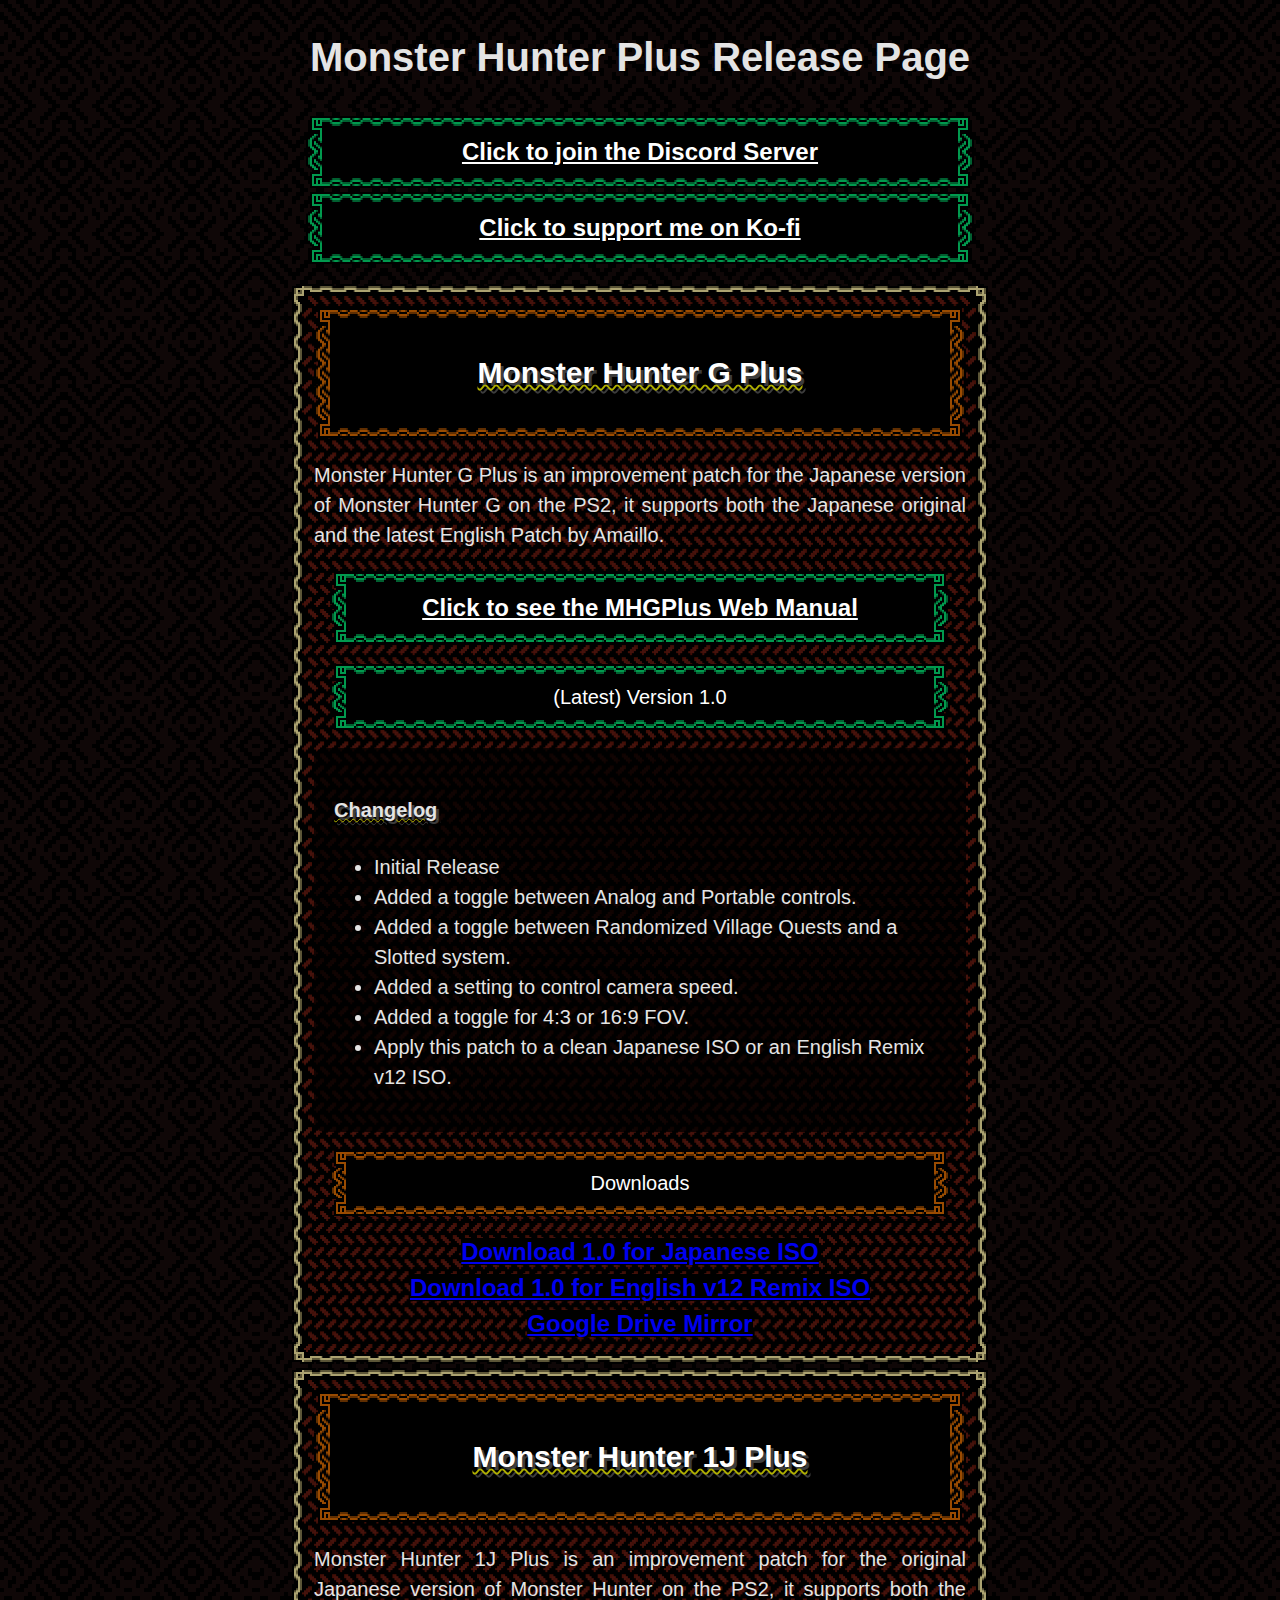
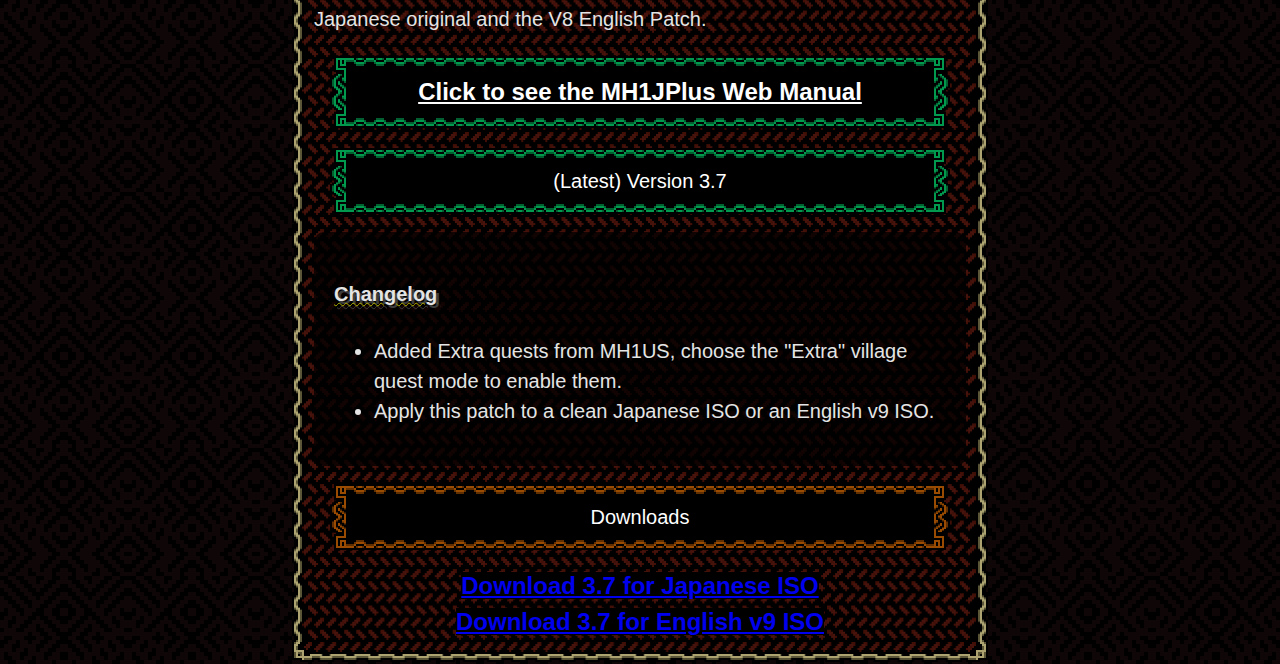
==== index.html @ 3c0cefc6 "3.7 Release" ====
<!DOCTYPE html>
<html lang="en">
<head>
    <meta charset="UTF-8">
    <meta name="viewport" content="width=device-width, initial-scale=1.0">
    <title>Monster Hunter Plus Release Page</title>
    <link rel="stylesheet" href="style.css">
</head>
<body>
    <h1>Monster Hunter Plus Release Page</h1>
    <div style="text-align: center; margin:16px">
        <a id="MHPBtn" href="https://discord.gg/FGkHwysqe6">Click to join the Discord Server</a>
        <a id="MHPBtn" href="https://ko-fi.com/nyanyucchi">Click to support me on Ko-fi</a>
    </div>
    <div id="MH1Box">
        <div id="MH1Btn" style="text-align: center;">
        <h2>Monster Hunter G Plus</h2>
        </div>
        <p>Monster Hunter G Plus is an improvement patch for the Japanese version of Monster Hunter G on the PS2, it supports both the Japanese original and the latest English Patch by Amaillo.</p>
        <div style="text-align: center; margin:16px">
            <a id="MHPBtn" href="manualmhg.html">Click to see the MHGPlus Web Manual</a>
        </div>
        <div id="MHPBtn" style="text-align: center; margin:16px">(Latest) Version 1.0</div>
        <div id="DarkBox">
            <h4>Changelog</h4>
            <ul>
                <li>Initial Release</li>
                <li>Added a toggle between Analog and Portable controls.</li>
                <li>Added a toggle between Randomized Village Quests and a Slotted system.</li>
                <li>Added a setting to control camera speed.</li>
                <li>Added a toggle for 4:3 or 16:9 FOV.</li>
                <li>Apply this patch to a clean Japanese ISO or an English Remix v12 ISO.</li>
            </ul>
        </div>
        <div id="MH1Btn" style="text-align: center; margin:16px">Downloads
        </div>
            <div style="text-align: center">
            <a href="GPlus/MHGJPlus Jpn v1.0.xdelta">Download 1.0 for Japanese ISO</a>
            <br/>
            <a href="GPlus/MHGJPlus EngV12 v1.0.xdelta">Download 1.0 for English v12 Remix ISO</a>
            <br/>
            <a href="https://drive.google.com/drive/folders/158RFVtt2Dw-mPlefolmVcnjsa-Ck2cdR?usp=sharing">Google Drive Mirror</a>
        </div>
    </div>
    <div id="MH1Box">
        <div id="MH1Btn" style="text-align: center;">
        <h2>Monster Hunter 1J Plus</h2>
        </div>
        <p>Monster Hunter 1J Plus is an improvement patch for the original Japanese version of Monster Hunter on the PS2, it supports both the Japanese original and the V8 English Patch.</p>
        <div style="text-align: center; margin:16px">
            <a id="MHPBtn" href="manualmh1.html">Click to see the MH1JPlus Web Manual</a>
        </div>
        <div id="MHPBtn" style="text-align: center; margin:16px">(Latest) Version 3.7</div>
        <div id="DarkBox">
            <h4>Changelog</h4>
            <ul>
                <li>Added Extra quests from MH1US, choose the "Extra" village quest mode to enable them.</li>
                <li>Apply this patch to a clean Japanese ISO or an English v9 ISO.</li>
            </ul>
        </div>
        <div id="MH1Btn" style="text-align: center; margin:16px">Downloads
        </div>
            <div style="text-align: center">
            <a href="1Plus/MH1JPlus Jpn v3.7.xdelta">Download 3.7 for Japanese ISO</a>
            <br/>
            <a href="1Plus/MH1JPlus Eng v3.7.xdelta">Download 3.7 for English v9 ISO</a>
            <br/>
        </div>
    </div>
</body>
</html>
---- style.css ----
body {
    background-color: #404040;
    background-image: url(BGSite-MH1.png);
    color: #e4e4e4;
    line-height: 1.5;
    font-size: 20px;
    max-width: 700px;
    margin: auto auto;
    font-family: Arial, Helvetica, sans-serif;
}

h1 {
    text-align: center;
}

#MH1Box {
    color: #e4e4e4;
    background-color: black;
    border: 24px solid transparent;
    border-image: url(Border-MH1.png) 24 24 round;
    background-image: url(BG-MH1.png);
    background-repeat: round;
    background-clip: padding-box;
}

#DarkBox {
    background-color: rgba(0, 0, 0, 0.753);
    border: 20px solid rgba(0, 0, 0, 0.753);
    border-radius: 10px;
    background-clip: padding-box;
}

h2 {
    text-align: center;
    text-shadow: 3px 3px #3C3C3C;
    text-decoration: underline;
    text-decoration-color: #AFAF00;
    text-decoration-style: wavy;
    text-decoration-thickness: 5%;
}

h4 {
    text-shadow: 3px 3px #3C3C3C;
    text-decoration: underline;
    text-decoration-color: #AFAF00;
    text-decoration-style: wavy;
    text-decoration-thickness: 5%;
}

#MH1Btn {
    color: #ffffff;
    display: block;
    background-color: black;
    border: 20px solid transparent;
    border-image: url(Btn-MH1.png) 20 20 round;
    background-clip: padding-box;
    text-decoration: none;
    padding-left: 20px;
    padding-right: 20px;
}

#MHPBtn {
    color: #ffffff;
    display: block;
    background-color: black;
    border: 20px solid transparent;
    border-image: url(Btn-MHP.png) 20 20 round;
    background-clip: padding-box;
    padding-left: 20px;
    padding-right: 20px;
}

p {
    text-align: justify;
}

a {
    background-color: black;
    font-weight: bold;
    font-size: 24px;
}

#links {
    text-align: center;
}
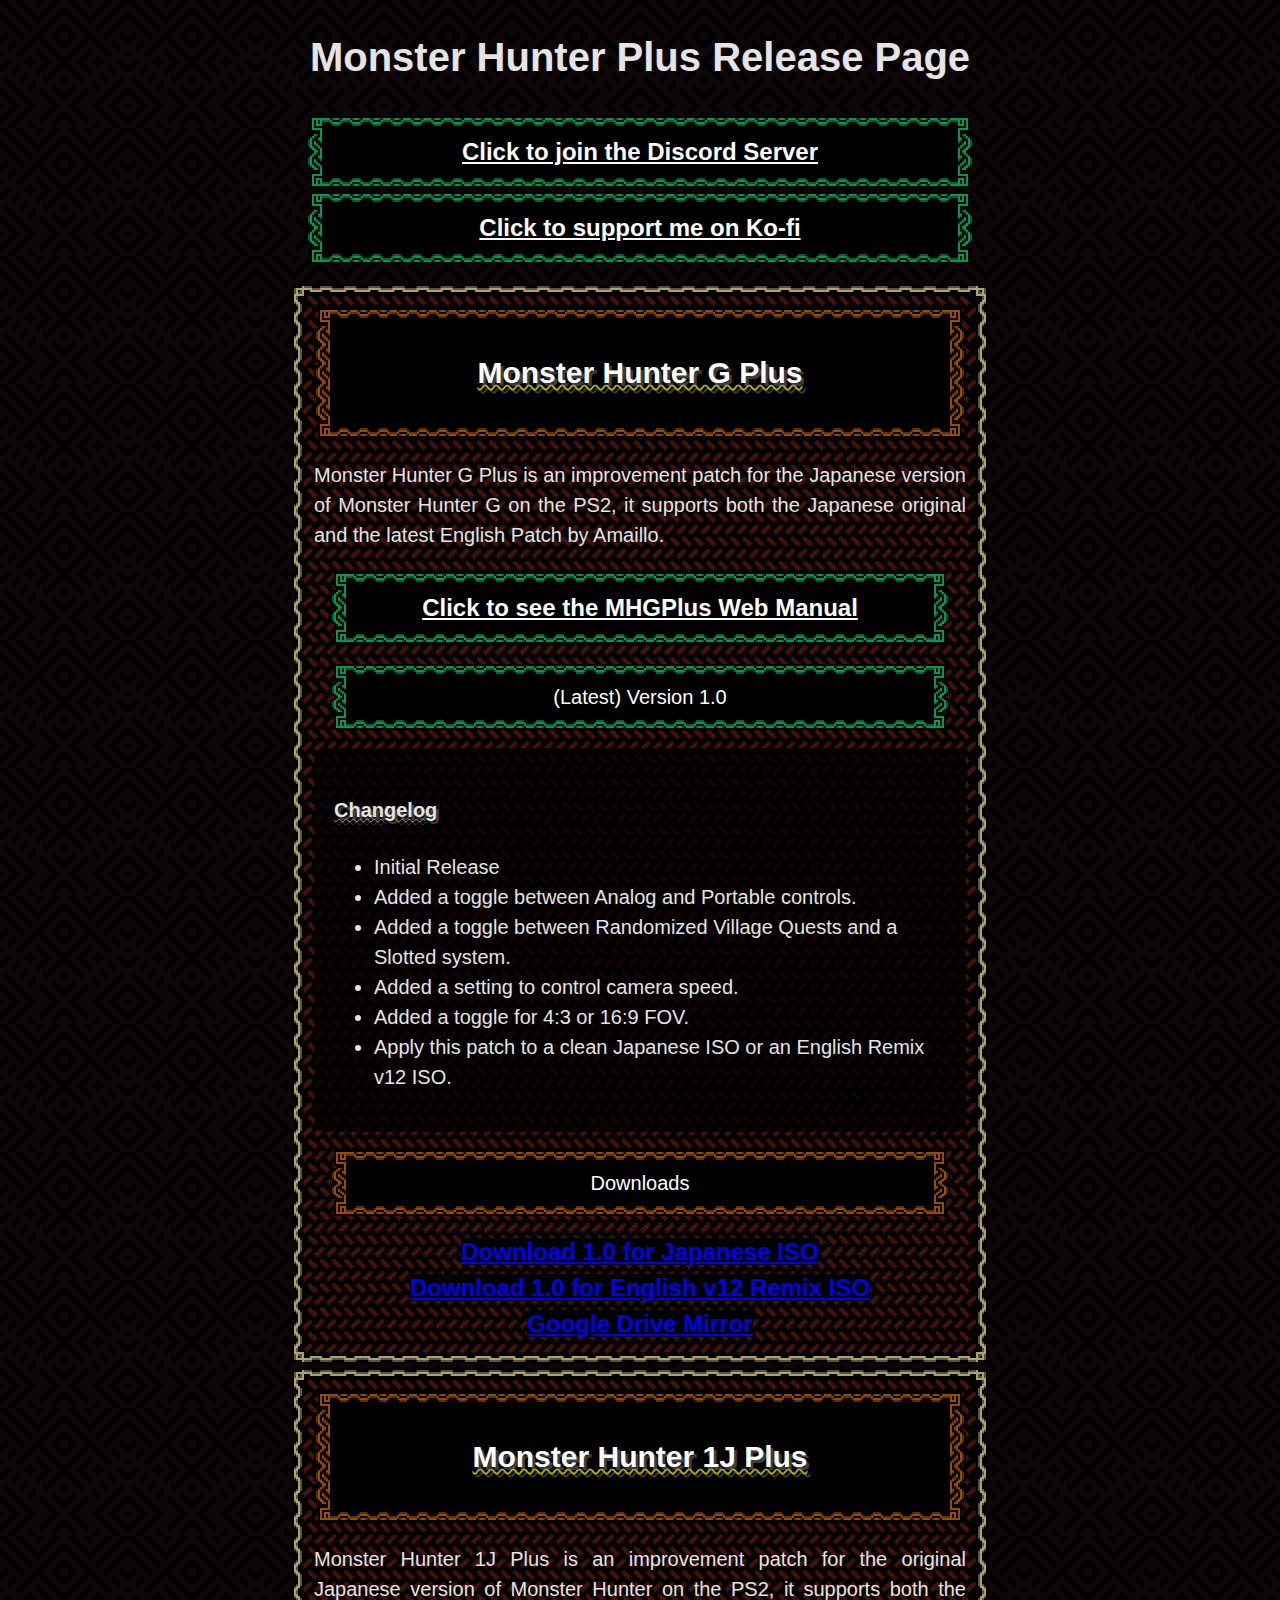
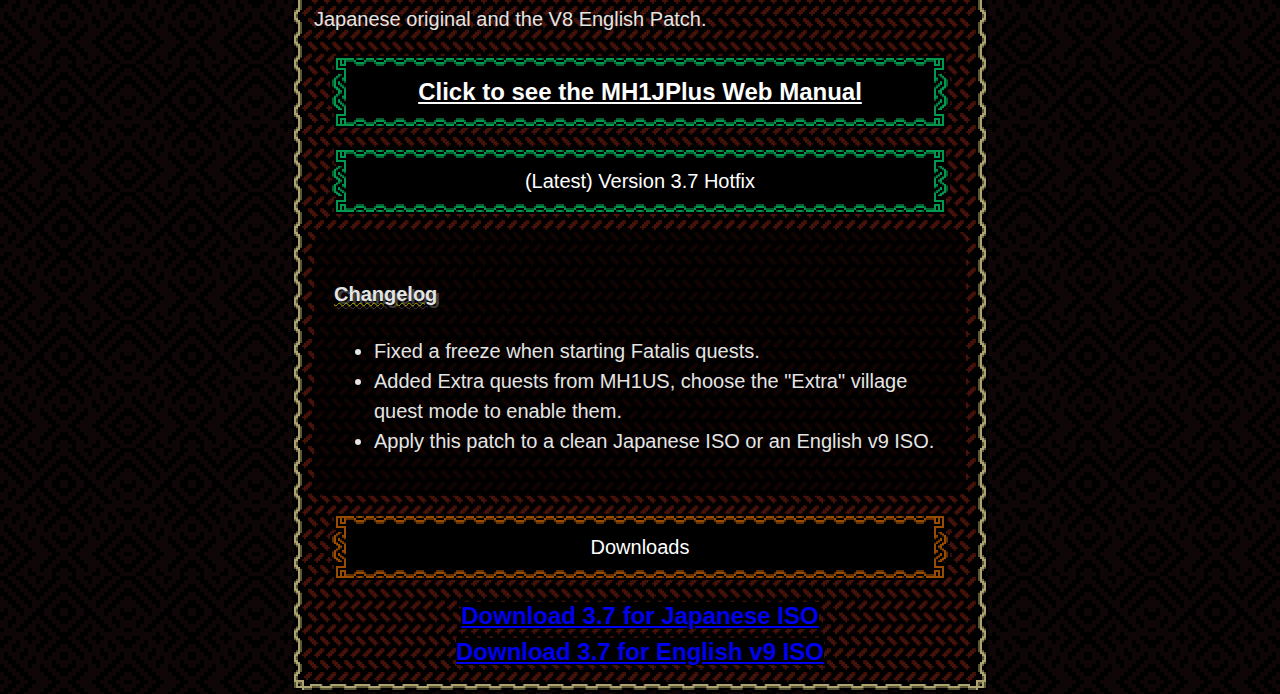
==== commit 99c6d8d2: "fatalis" ====
--- a/index.html
+++ b/index.html
@@ -50,10 +50,11 @@
         <div style="text-align: center; margin:16px">
             <a id="MHPBtn" href="manualmh1.html">Click to see the MH1JPlus Web Manual</a>
         </div>
-        <div id="MHPBtn" style="text-align: center; margin:16px">(Latest) Version 3.7</div>
+        <div id="MHPBtn" style="text-align: center; margin:16px">(Latest) Version 3.7 Hotfix</div>
         <div id="DarkBox">
             <h4>Changelog</h4>
             <ul>
+                <li>Fixed a freeze when starting Fatalis quests.</li>
                 <li>Added Extra quests from MH1US, choose the "Extra" village quest mode to enable them.</li>
                 <li>Apply this patch to a clean Japanese ISO or an English v9 ISO.</li>
             </ul>
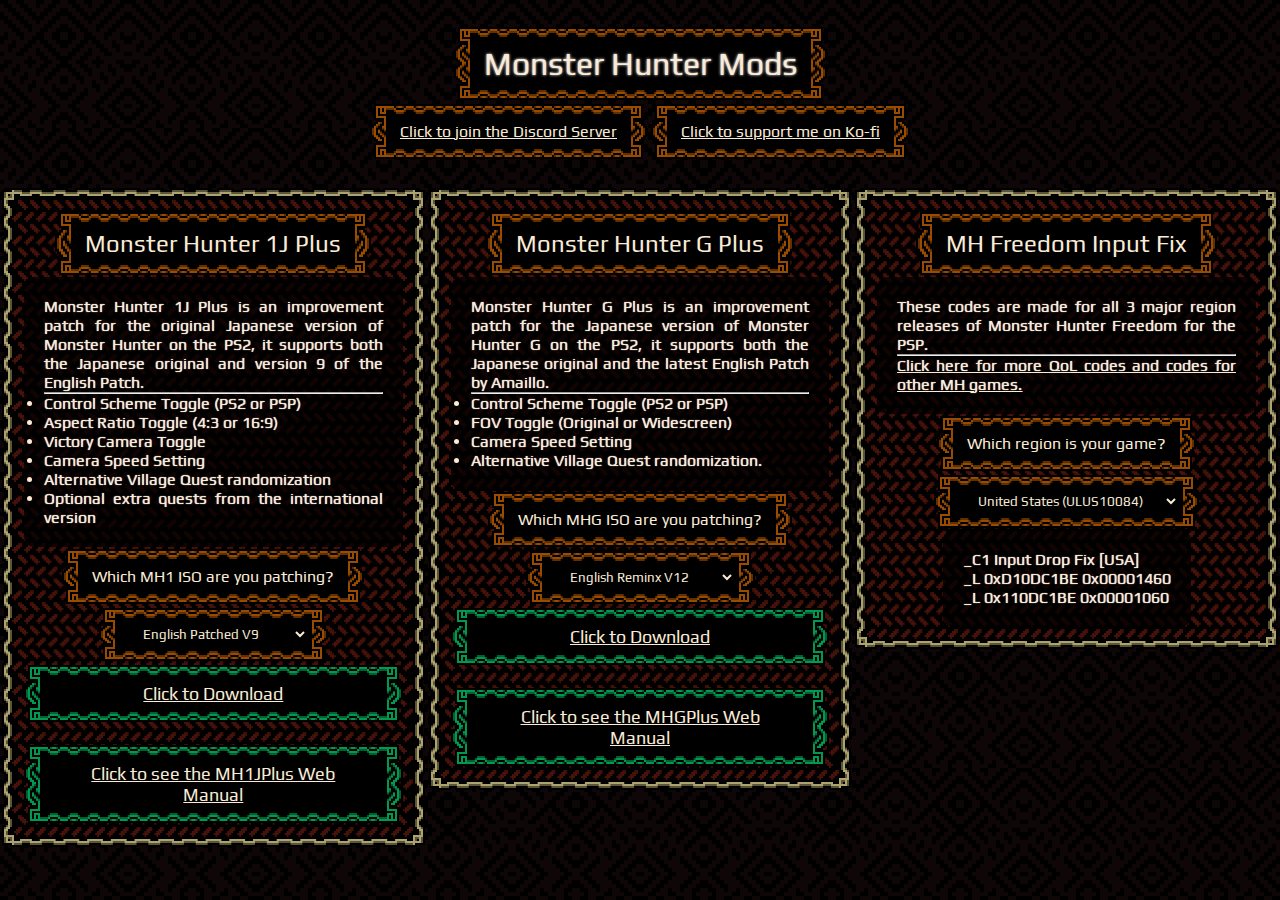
==== commit 1f1bc5be: "New page" ====
--- a/index.html
+++ b/index.html
@@ -3,70 +3,129 @@
 <head>
     <meta charset="UTF-8">
     <meta name="viewport" content="width=device-width, initial-scale=1.0">
-    <title>Monster Hunter Plus Release Page</title>
-    <link rel="stylesheet" href="style.css">
+    <title>Document</title>
+    <link rel="preconnect" href="https://fonts.googleapis.com">
+    <link rel="preconnect" href="https://fonts.gstatic.com" crossorigin>
+    <link href="https://fonts.googleapis.com/css2?family=Play:wght@400;700&display=swap" rel="stylesheet">
+    <link rel="stylesheet" href="styles.css">
 </head>
 <body>
-    <h1>Monster Hunter Plus Release Page</h1>
-    <div style="text-align: center; margin:16px">
-        <a id="MHPBtn" href="https://discord.gg/FGkHwysqe6">Click to join the Discord Server</a>
-        <a id="MHPBtn" href="https://ko-fi.com/nyanyucchi">Click to support me on Ko-fi</a>
-    </div>
-    <div id="MH1Box">
-        <div id="MH1Btn" style="text-align: center;">
-        <h2>Monster Hunter G Plus</h2>
+    <header>
+        <h1 class="border-mh1">Monster Hunter Mods</h1>
+        <br>
+        <a class="border-mh1" href="https://discord.gg/FGkHwysqe6">Click to join the Discord Server</a>
+        <a class="border-mh1" href="https://ko-fi.com/nyanyucchi">Click to support me on Ko-fi</a>
+    </header>
+    <div class="container">
+        <div class="flex-column">
+            <div class="box-mh1">
+                <h2 class="border-mh1">Monster Hunter 1J Plus</h2>
+                <div class="dark">
+                    Monster Hunter 1J Plus is an improvement patch for the original Japanese version of Monster Hunter on the PS2, it supports both the Japanese original and version 9 of the English Patch.
+                    <hr>
+                    <ul>
+                        <li>Control Scheme Toggle (PS2 or PSP)</li>
+                        <li>Aspect Ratio Toggle (4:3 or 16:9)</li>
+                        <li>Victory Camera Toggle</li>
+                        <li>Camera Speed Setting</li>
+                        <li>Alternative Village Quest randomization</li>
+                        <li>Optional extra quests from the international version</li>
+                    </ul>
+                </div>
+                <label class="border-mh1" for="mh1jplus">Which MH1 ISO are you patching?</label>
+                <select name="mh1jplus" id="seljplus">
+                    <option value="usa">English Patched V9</option>
+                    <option value="jpn">Unmodified Japanese</option>
+                </select>
+                <a href="1Plus/MH1JPlus Eng v3.7.xdelta" id="btnMH1J" class="border-mhg">Click to Download</a>
+                <br>
+                <a id="MHPBtn" href="manualmh1.html" class="border-mhg">Click to see the MH1JPlus Web Manual</a>
+            </div>
         </div>
-        <p>Monster Hunter G Plus is an improvement patch for the Japanese version of Monster Hunter G on the PS2, it supports both the Japanese original and the latest English Patch by Amaillo.</p>
-        <div style="text-align: center; margin:16px">
-            <a id="MHPBtn" href="manualmhg.html">Click to see the MHGPlus Web Manual</a>
+        <div class="flex-column">
+            <div class="box-mh1">
+                <h2 class="border-mh1">Monster Hunter G Plus</h2>
+                <div class="dark">
+                    Monster Hunter G Plus is an improvement patch for the Japanese version of Monster Hunter G on the PS2, it supports both the Japanese original and the latest English Patch by Amaillo.
+                    <hr>
+                    <ul>
+                        <li>Control Scheme Toggle (PS2 or PSP)</li>
+                        <li>FOV Toggle (Original or Widescreen)</li>
+                        <li>Camera Speed Setting</li>
+                        <li>Alternative Village Quest randomization.</li>
+                    </ul>
+                </div>
+                <label class="border-mh1" for="mhgplus">Which MHG ISO are you patching?</label>
+                <select name="mhgplus" id="selgplus">
+                    <option value="usa">English Reminx V12</option>
+                    <option value="jpn">Unmodified Japanese</option>
+                </select>
+                <a href="GPlus/MHGJPlus EngV12 v1.0.xdelta" id="btnMHG" class="border-mhg">Click to Download</a>
+                <br>
+                <a id="MHPBtn" href="manualmhg.html" class="border-mhg">Click to see the MHGPlus Web Manual</a>
+            </div>
         </div>
-        <div id="MHPBtn" style="text-align: center; margin:16px">(Latest) Version 1.0</div>
-        <div id="DarkBox">
-            <h4>Changelog</h4>
-            <ul>
-                <li>Initial Release</li>
-                <li>Added a toggle between Analog and Portable controls.</li>
-                <li>Added a toggle between Randomized Village Quests and a Slotted system.</li>
-                <li>Added a setting to control camera speed.</li>
-                <li>Added a toggle for 4:3 or 16:9 FOV.</li>
-                <li>Apply this patch to a clean Japanese ISO or an English Remix v12 ISO.</li>
-            </ul>
-        </div>
-        <div id="MH1Btn" style="text-align: center; margin:16px">Downloads
-        </div>
-            <div style="text-align: center">
-            <a href="GPlus/MHGJPlus Jpn v1.0.xdelta">Download 1.0 for Japanese ISO</a>
-            <br/>
-            <a href="GPlus/MHGJPlus EngV12 v1.0.xdelta">Download 1.0 for English v12 Remix ISO</a>
-            <br/>
-            <a href="https://drive.google.com/drive/folders/158RFVtt2Dw-mPlefolmVcnjsa-Ck2cdR?usp=sharing">Google Drive Mirror</a>
-        </div>
-    </div>
-    <div id="MH1Box">
-        <div id="MH1Btn" style="text-align: center;">
-        <h2>Monster Hunter 1J Plus</h2>
-        </div>
-        <p>Monster Hunter 1J Plus is an improvement patch for the original Japanese version of Monster Hunter on the PS2, it supports both the Japanese original and the V8 English Patch.</p>
-        <div style="text-align: center; margin:16px">
-            <a id="MHPBtn" href="manualmh1.html">Click to see the MH1JPlus Web Manual</a>
-        </div>
-        <div id="MHPBtn" style="text-align: center; margin:16px">(Latest) Version 3.7 Hotfix</div>
-        <div id="DarkBox">
-            <h4>Changelog</h4>
-            <ul>
-                <li>Fixed a freeze when starting Fatalis quests.</li>
-                <li>Added Extra quests from MH1US, choose the "Extra" village quest mode to enable them.</li>
-                <li>Apply this patch to a clean Japanese ISO or an English v9 ISO.</li>
-            </ul>
-        </div>
-        <div id="MH1Btn" style="text-align: center; margin:16px">Downloads
-        </div>
-            <div style="text-align: center">
-            <a href="1Plus/MH1JPlus Jpn v3.7.xdelta">Download 3.7 for Japanese ISO</a>
-            <br/>
-            <a href="1Plus/MH1JPlus Eng v3.7.xdelta">Download 3.7 for English v9 ISO</a>
-            <br/>
+        <div class="flex-column">
+            <div class="box-mh1">
+                <h2 class="border-mh1">MH Freedom Input Fix</h2>
+                <div class="dark">
+                    These codes are made for all 3 major region releases of Monster Hunter Freedom for the PSP.
+                    <hr>
+                    <a href="https://github.com/GReinoso96/XXModding/wiki/Quality-of-Life-Codes">Click here for more QoL codes and codes for other MH games.</a>
+                </div>
+                <label class="border-mh1" for="mhf1code">Which region is your game?</label>
+                <select name="mhf1code" id="self1code">
+                    <option value="usa">United States (ULUS10084)</option>
+                    <option value="eur">Europe (ULES00318)</option>
+                    <option value="jpn">Japan (ULJM05066)</option>
+                </select>
+                <br>
+                <pre id="f1codeusa" class="dark hidden">_C1 Input Drop Fix [USA]
+<!--                           -->_L 0xD10DC1BE 0x00001460
+<!--                           -->_L 0x110DC1BE 0x00001060</pre>
+                <pre id="f1codeeur" class="dark hidden">_C1 Input Drop Fix [EUR]
+<!--                           -->_L 0xD10DCFB6 0x00001460
+<!--                           -->_L 0x110DCFB6 0x00001060</pre>
+                <pre id="f1codejpn" class="dark hidden">_C1 Input Drop Fix [JPN]
+<!--                           -->_L 0xD10DB8CE 0x00001460
+<!--                           -->_L 0x110DB8CE 0x00001060</pre>
+            </div>
         </div>
     </div>
 </body>
+<script>
+    //Freedom Stuff
+    document.getElementById('f1codeusa').style.display = 'inline-block';
+    document.getElementById('self1code').addEventListener('change', (e) => {
+        const cwblocks = document.querySelectorAll('[id^=f1code]');
+
+        cwblocks.forEach(block => {
+            block.style.display = 'none';
+        });
+
+        const selectedblock = document.getElementById(`f1code${e.srcElement.value}`);
+
+        selectedblock.style.display = 'inline-block';
+    });
+    //MH1J Stuff
+    document.getElementById('seljplus').addEventListener('click', (e) => {
+        const selVal = e.srcElement.value;
+        const btn = document.getElementById('btnMH1J');
+        if(selVal==='usa'){
+            btn.href = '1Plus/MH1JPlus Eng v3.7.xdelta';
+        } else if(selVal==='jpn'){
+            btn.href = '1Plus/MH1JPlus Jpn v3.7.xdelta';
+        }
+    });
+    //MHG Stuff
+    document.getElementById('selgplus').addEventListener('click', (e) => {
+        const selVal = e.srcElement.value;
+        const btn = document.getElementById('btnMHG');
+        if(selVal==='usa'){
+            btn.href = 'GPlus/MHGJPlus EngV12 v1.0.xdelta';
+        } else if(selVal==='jpn'){
+            btn.href = 'GPlus/MHGJPlus Jpn v1.0.xdelta';
+        }
+    });
+</script>
 </html>--- a/styles.css
+++ b/styles.css
@@ -0,0 +1,120 @@
+* {
+    font-family: "Play", sans-serif;
+    font-weight: 400;
+    font-style: normal;
+    color: antiquewhite;
+    margin: 0px;
+    padding: 0px;
+}
+
+header {
+    width: 100%;
+    margin-top: 25px;
+    margin-bottom: 25px;
+    height: fit-content;
+    text-align: center;
+}
+
+header h1 {
+    text-shadow: 0px 0px 3px white;
+}
+
+body {
+    background-image: url(BGSite-MH1.png);
+}
+
+.container {
+    display: flex;
+    justify-content: space-evenly;
+    flex-wrap: wrap;
+}
+
+.flex-column {
+    text-align: center;
+    flex-basis: 30%;
+    flex-grow: 1;
+}
+
+.box-mh1 {
+    width: fit-content;
+    margin: auto;
+    background-color: black;
+    border: 24px solid transparent;
+    border-image: url(Border-MH1.png) 24 24 round;
+    background-image: url(BG-MH1.png);
+    background-repeat: round;
+    background-clip: padding-box;
+}
+
+.border-mh1 {
+    display: inline-block;
+    background-color: black;
+    border: 20px solid transparent;
+    border-image: url(Btn-MH1.png) 20 20 round;
+    background-clip: padding-box;
+    padding-left: 10px;
+    padding-right: 10px;
+    box-sizing: border-box;
+}
+
+.border-mhg {
+    font-size: large;
+    display: block;
+    background-color: black;
+    border: 20px solid transparent;
+    border-image: url(Btn-MHP.png) 20 20 round;
+    background-clip: padding-box;
+    padding-left: 40px;
+    padding-right: 40px;
+    box-sizing: border-box;
+    cursor: pointer;
+}
+
+.border-mhg:hover::before {
+    content: '>';
+}
+
+.border-mhg:hover::after {
+    content: '<';
+}
+
+.border-mhg:hover {
+    text-decoration: underline;
+}
+
+.dark {
+    text-align: justify;
+    background-color: rgba(0, 0, 0, 0.753);
+    border: 20px solid rgba(0, 0, 0, 0.753);
+    border-radius: 10px;
+    background-clip: padding-box;
+    box-sizing: border-box;
+    margin: auto;
+    text-shadow: 0px 0px 1px white;
+    display: inline-block;
+}
+
+.hidden {
+    display: none;
+}
+
+select {
+    background-color: black;
+    border: 20px solid transparent;
+    border-image: url(Btn-MH1.png) 20 20 round;
+    background-clip: padding-box;
+    padding-left: 20px;
+    padding-right: 20px;
+    box-sizing: border-box;
+    cursor: pointer;
+}
+
+button {
+    display: block;
+    margin: auto;
+}
+
+pre {
+    display: block;
+    white-space: pre-wrap   
+  }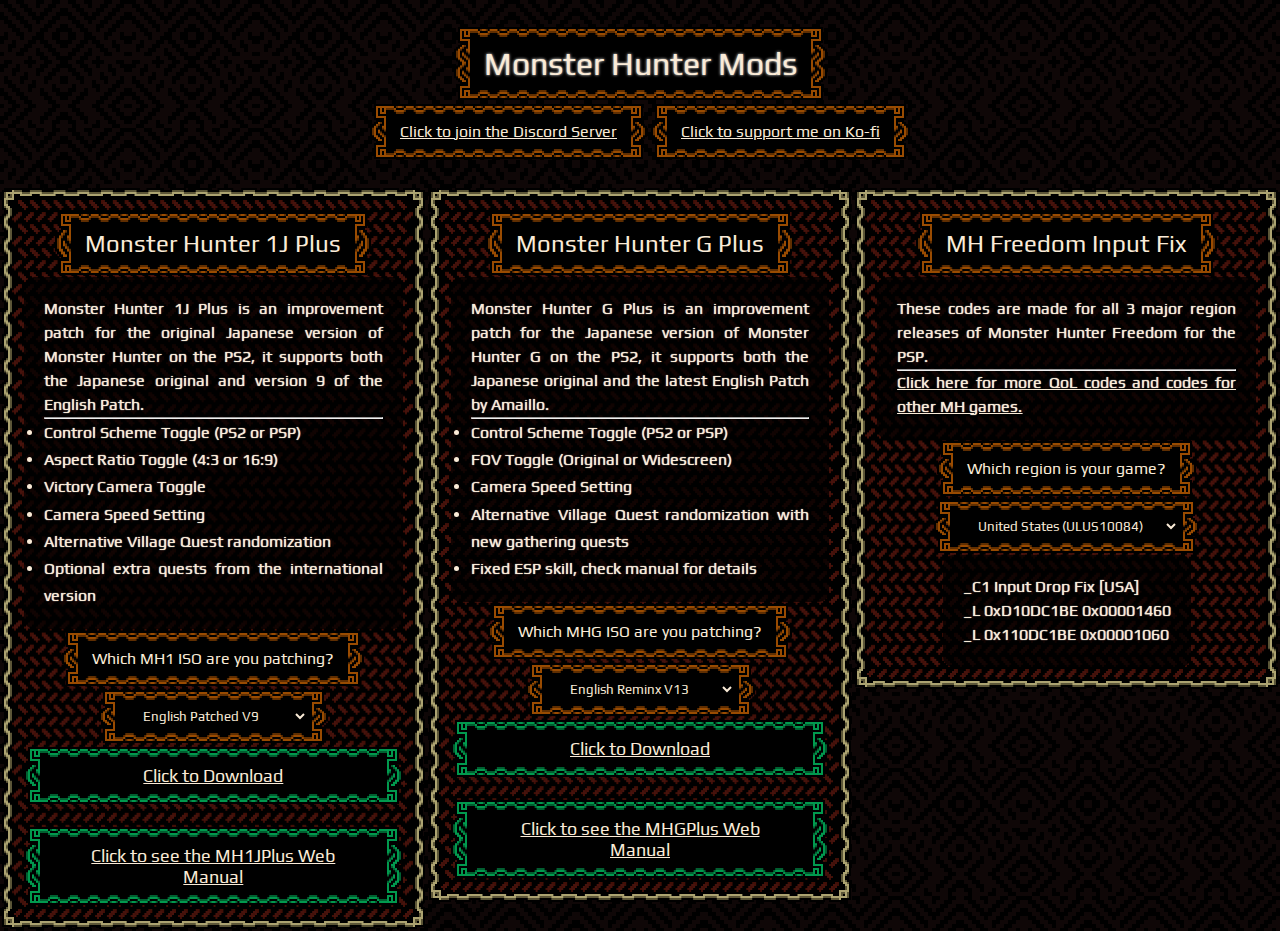
==== commit f01038ee: "MHG Eng v13 ESP Fix" ====
--- a/index.html
+++ b/index.html
@@ -52,15 +52,16 @@
                         <li>Control Scheme Toggle (PS2 or PSP)</li>
                         <li>FOV Toggle (Original or Widescreen)</li>
                         <li>Camera Speed Setting</li>
-                        <li>Alternative Village Quest randomization.</li>
+                        <li>Alternative Village Quest randomization with new gathering quests</li>
+                        <li>Fixed ESP skill, check manual for details</li>
                     </ul>
                 </div>
                 <label class="border-mh1" for="mhgplus">Which MHG ISO are you patching?</label>
                 <select name="mhgplus" id="selgplus">
-                    <option value="usa">English Reminx V12</option>
+                    <option value="usa">English Reminx V13</option>
                     <option value="jpn">Unmodified Japanese</option>
                 </select>
-                <a href="GPlus/MHGJPlus EngV12 v1.0.xdelta" id="btnMHG" class="border-mhg">Click to Download</a>
+                <a href="GPlus/MHGJPlus EngV13 ESPFix.xdelta" id="btnMHG" class="border-mhg">Click to Download</a>
                 <br>
                 <a id="MHPBtn" href="manualmhg.html" class="border-mhg">Click to see the MHGPlus Web Manual</a>
             </div>
@@ -122,9 +123,9 @@
         const selVal = e.srcElement.value;
         const btn = document.getElementById('btnMHG');
         if(selVal==='usa'){
-            btn.href = 'GPlus/MHGJPlus EngV12 v1.0.xdelta';
+            btn.href = 'GPlus/MHGJPlus EngV13 ESPFix.xdelta';
         } else if(selVal==='jpn'){
-            btn.href = 'GPlus/MHGJPlus Jpn v1.0.xdelta';
+            btn.href = 'GPlus/MHGJPlus JPn ESPFix.xdelta';
         }
     });
 </script>
--- a/styles.css
+++ b/styles.css
@@ -92,6 +92,11 @@
     margin: auto;
     text-shadow: 0px 0px 1px white;
     display: inline-block;
+    line-height: 1.5rem;
+}
+
+.dark ul {
+    line-height: 1.7rem;
 }
 
 .hidden {
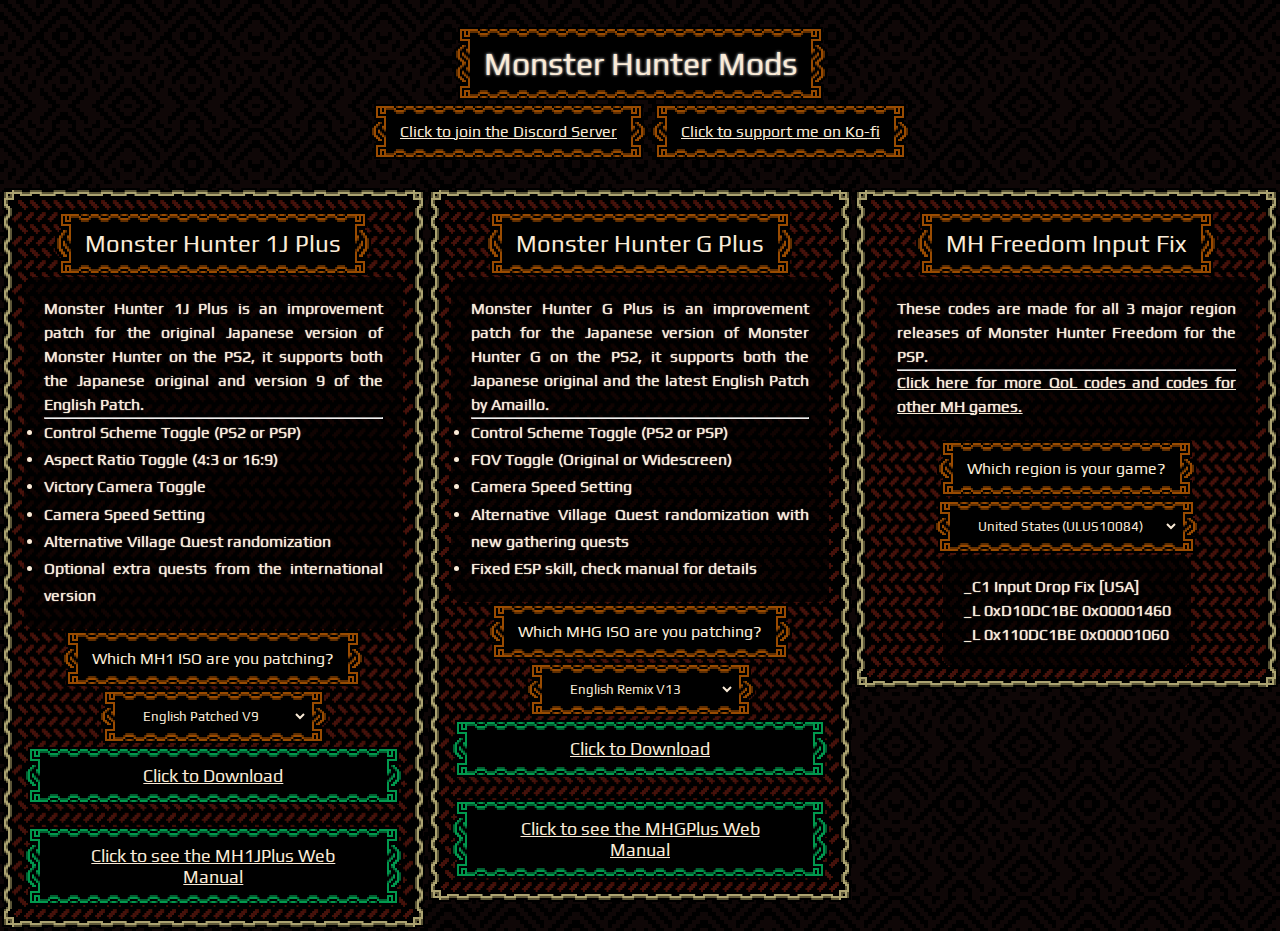
==== commit 4e8b2eae: "typo" ====
--- a/index.html
+++ b/index.html
@@ -58,7 +58,7 @@
                 </div>
                 <label class="border-mh1" for="mhgplus">Which MHG ISO are you patching?</label>
                 <select name="mhgplus" id="selgplus">
-                    <option value="usa">English Reminx V13</option>
+                    <option value="usa">English Remix V13</option>
                     <option value="jpn">Unmodified Japanese</option>
                 </select>
                 <a href="GPlus/MHGJPlus EngV13 ESPFix.xdelta" id="btnMHG" class="border-mhg">Click to Download</a>
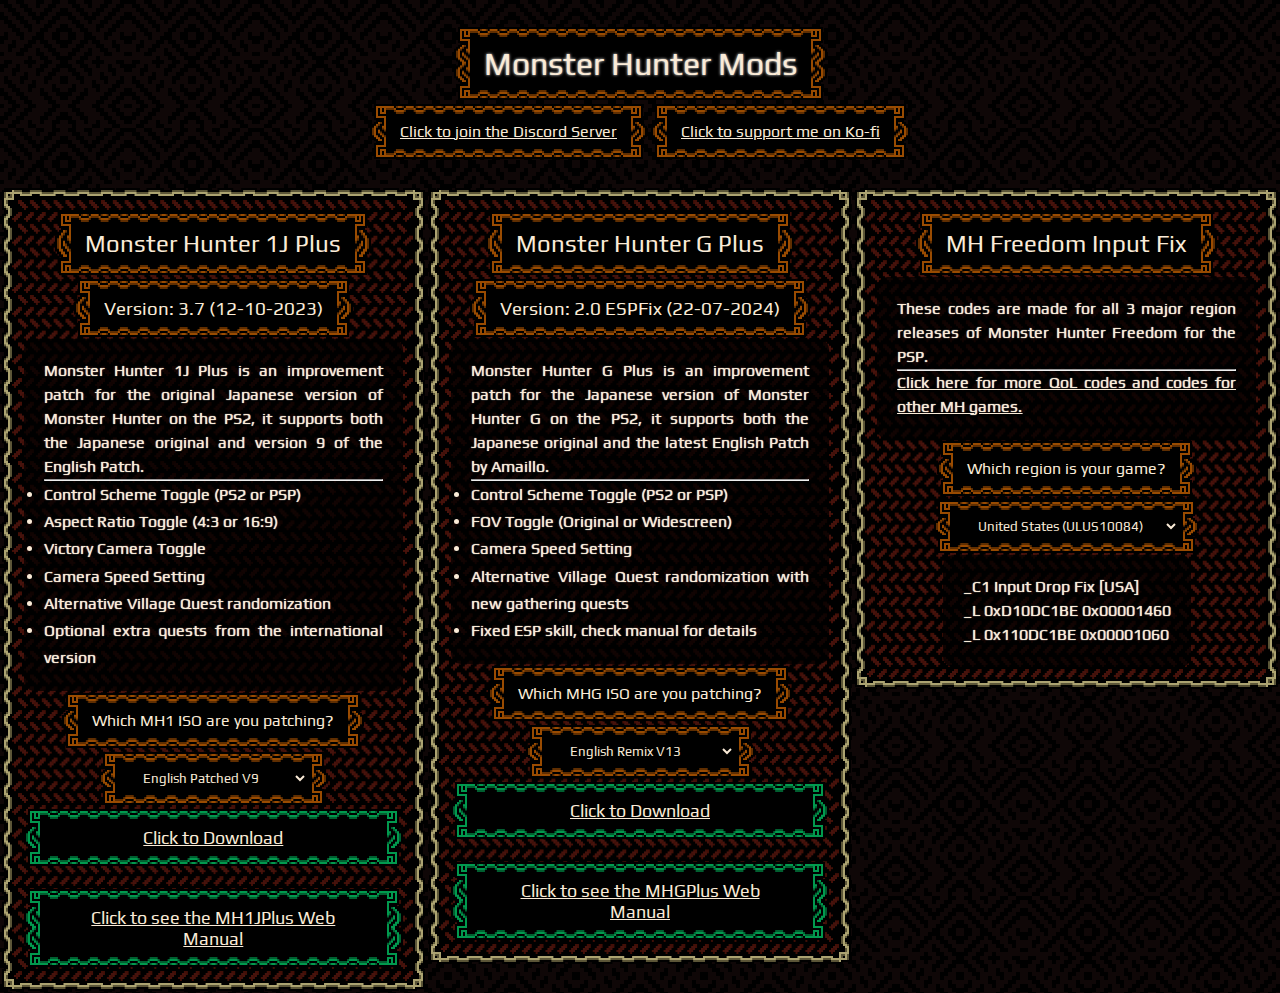
==== commit 10b555ce: "version numbers" ====
--- a/index.html
+++ b/index.html
@@ -20,6 +20,7 @@
         <div class="flex-column">
             <div class="box-mh1">
                 <h2 class="border-mh1">Monster Hunter 1J Plus</h2>
+                <h3 class="border-mh1">Version: 3.7 (12-10-2023)</h3>
                 <div class="dark">
                     Monster Hunter 1J Plus is an improvement patch for the original Japanese version of Monster Hunter on the PS2, it supports both the Japanese original and version 9 of the English Patch.
                     <hr>
@@ -45,6 +46,7 @@
         <div class="flex-column">
             <div class="box-mh1">
                 <h2 class="border-mh1">Monster Hunter G Plus</h2>
+                <h3 class="border-mh1">Version: 2.0 ESPFix (22-07-2024)</h3>
                 <div class="dark">
                     Monster Hunter G Plus is an improvement patch for the Japanese version of Monster Hunter G on the PS2, it supports both the Japanese original and the latest English Patch by Amaillo.
                     <hr>
@@ -125,7 +127,7 @@
         if(selVal==='usa'){
             btn.href = 'GPlus/MHGJPlus EngV13 ESPFix.xdelta';
         } else if(selVal==='jpn'){
-            btn.href = 'GPlus/MHGJPlus JPn ESPFix.xdelta';
+            btn.href = 'GPlus/MHGJPlus Jpn ESPFix.xdelta';
         }
     });
 </script>
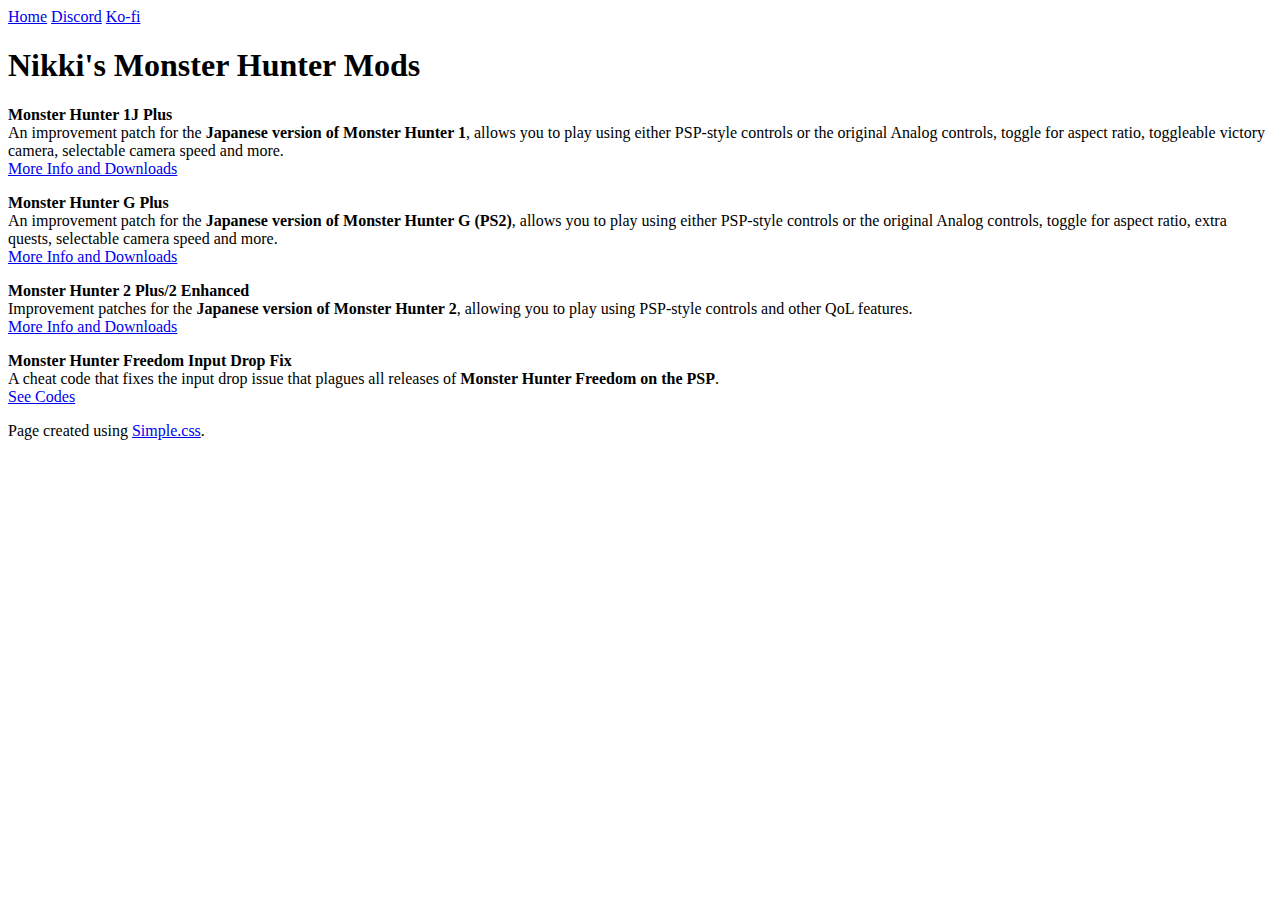
==== commit a0bd2090: "Update to latest patches" ====
--- a/index.html
+++ b/index.html
@@ -3,132 +3,50 @@
 <head>
     <meta charset="UTF-8">
     <meta name="viewport" content="width=device-width, initial-scale=1.0">
-    <title>Document</title>
-    <link rel="preconnect" href="https://fonts.googleapis.com">
-    <link rel="preconnect" href="https://fonts.gstatic.com" crossorigin>
-    <link href="https://fonts.googleapis.com/css2?family=Play:wght@400;700&display=swap" rel="stylesheet">
-    <link rel="stylesheet" href="styles.css">
+    <title>Nikki's MonHun Stuff</title>
+    <link rel="stylesheet" href="https://cdn.simplecss.org/simple.min.css">
 </head>
 <body>
     <header>
-        <h1 class="border-mh1">Monster Hunter Mods</h1>
-        <br>
-        <a class="border-mh1" href="https://discord.gg/FGkHwysqe6">Click to join the Discord Server</a>
-        <a class="border-mh1" href="https://ko-fi.com/nyanyucchi">Click to support me on Ko-fi</a>
+        <nav>
+            <a class="current" href="index.html">Home</a>
+            <a href="https://discord.gg/FGkHwysqe6">Discord</a>
+            <a href="https://ko-fi.com/nyanyucchi">Ko-fi</a>
+        </nav>
+        <h1>Nikki's Monster Hunter Mods</h1>
     </header>
-    <div class="container">
-        <div class="flex-column">
-            <div class="box-mh1">
-                <h2 class="border-mh1">Monster Hunter 1J Plus</h2>
-                <h3 class="border-mh1">Version: 3.7 (12-10-2023)</h3>
-                <div class="dark">
-                    Monster Hunter 1J Plus is an improvement patch for the original Japanese version of Monster Hunter on the PS2, it supports both the Japanese original and version 9 of the English Patch.
-                    <hr>
-                    <ul>
-                        <li>Control Scheme Toggle (PS2 or PSP)</li>
-                        <li>Aspect Ratio Toggle (4:3 or 16:9)</li>
-                        <li>Victory Camera Toggle</li>
-                        <li>Camera Speed Setting</li>
-                        <li>Alternative Village Quest randomization</li>
-                        <li>Optional extra quests from the international version</li>
-                    </ul>
-                </div>
-                <label class="border-mh1" for="mh1jplus">Which MH1 ISO are you patching?</label>
-                <select name="mh1jplus" id="seljplus">
-                    <option value="usa">English Patched V9</option>
-                    <option value="jpn">Unmodified Japanese</option>
-                </select>
-                <a href="1Plus/MH1JPlus Eng v3.7.xdelta" id="btnMH1J" class="border-mhg">Click to Download</a>
-                <br>
-                <a id="MHPBtn" href="manualmh1.html" class="border-mhg">Click to see the MH1JPlus Web Manual</a>
-            </div>
-        </div>
-        <div class="flex-column">
-            <div class="box-mh1">
-                <h2 class="border-mh1">Monster Hunter G Plus</h2>
-                <h3 class="border-mh1">Version: 2.0 ESPFix (22-07-2024)</h3>
-                <div class="dark">
-                    Monster Hunter G Plus is an improvement patch for the Japanese version of Monster Hunter G on the PS2, it supports both the Japanese original and the latest English Patch by Amaillo.
-                    <hr>
-                    <ul>
-                        <li>Control Scheme Toggle (PS2 or PSP)</li>
-                        <li>FOV Toggle (Original or Widescreen)</li>
-                        <li>Camera Speed Setting</li>
-                        <li>Alternative Village Quest randomization with new gathering quests</li>
-                        <li>Fixed ESP skill, check manual for details</li>
-                    </ul>
-                </div>
-                <label class="border-mh1" for="mhgplus">Which MHG ISO are you patching?</label>
-                <select name="mhgplus" id="selgplus">
-                    <option value="usa">English Remix V13</option>
-                    <option value="jpn">Unmodified Japanese</option>
-                </select>
-                <a href="GPlus/MHGJPlus EngV13 ESPFix.xdelta" id="btnMHG" class="border-mhg">Click to Download</a>
-                <br>
-                <a id="MHPBtn" href="manualmhg.html" class="border-mhg">Click to see the MHGPlus Web Manual</a>
-            </div>
-        </div>
-        <div class="flex-column">
-            <div class="box-mh1">
-                <h2 class="border-mh1">MH Freedom Input Fix</h2>
-                <div class="dark">
-                    These codes are made for all 3 major region releases of Monster Hunter Freedom for the PSP.
-                    <hr>
-                    <a href="https://github.com/GReinoso96/XXModding/wiki/Quality-of-Life-Codes">Click here for more QoL codes and codes for other MH games.</a>
-                </div>
-                <label class="border-mh1" for="mhf1code">Which region is your game?</label>
-                <select name="mhf1code" id="self1code">
-                    <option value="usa">United States (ULUS10084)</option>
-                    <option value="eur">Europe (ULES00318)</option>
-                    <option value="jpn">Japan (ULJM05066)</option>
-                </select>
-                <br>
-                <pre id="f1codeusa" class="dark hidden">_C1 Input Drop Fix [USA]
-<!--                           -->_L 0xD10DC1BE 0x00001460
-<!--                           -->_L 0x110DC1BE 0x00001060</pre>
-                <pre id="f1codeeur" class="dark hidden">_C1 Input Drop Fix [EUR]
-<!--                           -->_L 0xD10DCFB6 0x00001460
-<!--                           -->_L 0x110DCFB6 0x00001060</pre>
-                <pre id="f1codejpn" class="dark hidden">_C1 Input Drop Fix [JPN]
-<!--                           -->_L 0xD10DB8CE 0x00001460
-<!--                           -->_L 0x110DB8CE 0x00001060</pre>
-            </div>
-        </div>
-    </div>
+    <main>
+        <p class="notice">
+            <strong>Monster Hunter 1J Plus</strong>
+            <br>
+            An improvement patch for the <strong>Japanese version of Monster Hunter 1</strong>, allows you to play using either PSP-style controls or the original Analog controls, toggle for aspect ratio, toggleable victory camera, selectable camera speed and more.
+            <br>
+            <a class="button" href="jplus.html">More Info and Downloads</a>
+        </p>
+        <p class="notice">
+            <strong>Monster Hunter G Plus</strong>
+            <br>
+            An improvement patch for the <strong>Japanese version of Monster Hunter G (PS2)</strong>, allows you to play using either PSP-style controls or the original Analog controls, toggle for aspect ratio, extra quests, selectable camera speed and more.
+            <br>
+            <a class="button" href="gplus.html">More Info and Downloads</a>
+        </p>
+        <p class="notice">
+            <strong>Monster Hunter 2 Plus/2 Enhanced</strong>
+            <br>
+            Improvement patches for the <strong>Japanese version of Monster Hunter 2</strong>, allowing you to play using PSP-style controls and other QoL features.
+            <br>
+            <a class="button" href="dosplus.html">More Info and Downloads</a>
+        </p>
+        <p class="notice">
+            <strong>Monster Hunter Freedom Input Drop Fix</strong>
+            <br>
+            A cheat code that fixes the input drop issue that plagues all releases of <strong>Monster Hunter Freedom on the PSP</strong>.
+            <br>
+            <a class="button" href="f1fix.html">See Codes</a>
+        </p>
+    </main>
+    <footer>
+        <p>Page created using <a href="https://simplecss.org/">Simple.css</a>.</p>
+    </footer>
 </body>
-<script>
-    //Freedom Stuff
-    document.getElementById('f1codeusa').style.display = 'inline-block';
-    document.getElementById('self1code').addEventListener('change', (e) => {
-        const cwblocks = document.querySelectorAll('[id^=f1code]');
-
-        cwblocks.forEach(block => {
-            block.style.display = 'none';
-        });
-
-        const selectedblock = document.getElementById(`f1code${e.srcElement.value}`);
-
-        selectedblock.style.display = 'inline-block';
-    });
-    //MH1J Stuff
-    document.getElementById('seljplus').addEventListener('click', (e) => {
-        const selVal = e.srcElement.value;
-        const btn = document.getElementById('btnMH1J');
-        if(selVal==='usa'){
-            btn.href = '1Plus/MH1JPlus Eng v3.7.xdelta';
-        } else if(selVal==='jpn'){
-            btn.href = '1Plus/MH1JPlus Jpn v3.7.xdelta';
-        }
-    });
-    //MHG Stuff
-    document.getElementById('selgplus').addEventListener('click', (e) => {
-        const selVal = e.srcElement.value;
-        const btn = document.getElementById('btnMHG');
-        if(selVal==='usa'){
-            btn.href = 'GPlus/MHGJPlus EngV13 ESPFix.xdelta';
-        } else if(selVal==='jpn'){
-            btn.href = 'GPlus/MHGJPlus Jpn ESPFix.xdelta';
-        }
-    });
-</script>
 </html>